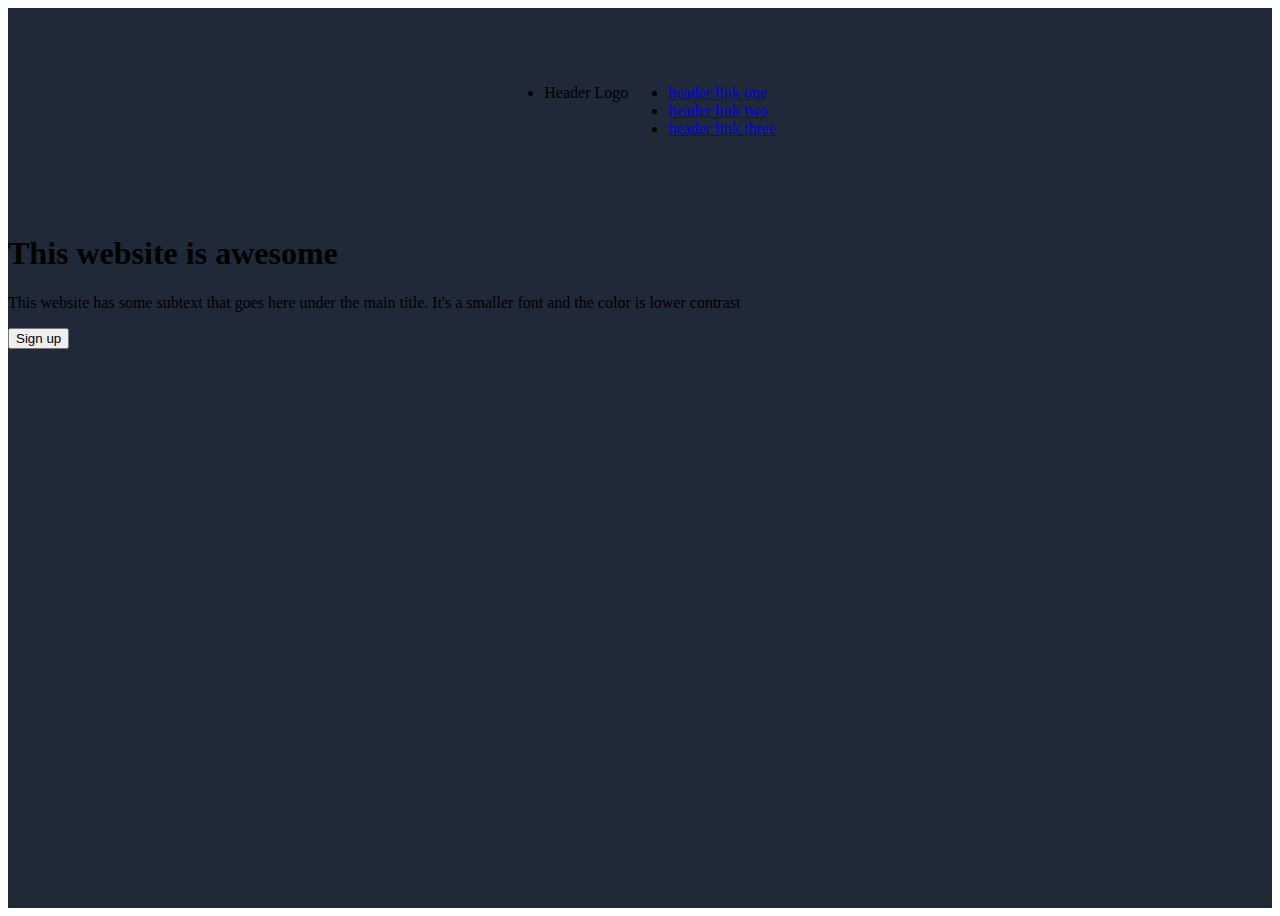
==== index.html @ 9b51bbd8 "initial commit with only the top header portion done" ====
<!DOCTYPE <!DOCTYPE html>
<!--[if lt IE 7]>      <html class="no-js lt-ie9 lt-ie8 lt-ie7"> <![endif]-->
<!--[if IE 7]>         <html class="no-js lt-ie9 lt-ie8"> <![endif]-->
<!--[if IE 8]>         <html class="no-js lt-ie9"> <![endif]-->
<!--[if gt IE 8]>      <html class="no-js"> <!--<![endif]-->
<html>
    <head>
        <meta charset="utf-8">
        <meta http-equiv="X-UA-Compatible" content="IE=edge">
        <title></title>
        <meta name="description" content="">
        <meta name="viewport" content="width=device-width, initial-scale=1">
        <link rel="stylesheet" href="./styles.css">
    </head>
    <body>
        <div class="full-header">
            <div class="top-header">
                <div class="left-icon">
                    <ul>
                        <li>Header Logo</li>
                    </ul>
                </div>
                <div class="right-links">
                    <ul>
                        <li><a href="#">header link one</a></li>
                        <li><a href="#">header link two</a></li>
                        <li><a href="#">header link three</a></li>
                    </ul>
                </div>
            </div>
            <div class="bottom-header">
                <div class="bottom-left">
                    <div class="hero-text">
                        <h1>This website is awesome</h1>
                        <p>This website has some subtext that goes here under the main title. It's a smaller font and the color is lower contrast</p>
                        <button>Sign up</button>
                    </div>
                </div>
                <div class="bottom-right">
                    <div class="image-placeholder">
                        <img src="" alt="">
                    </div>
                </div>
            </div>
        </div>
    </body>
</html>
---- styles.css ----
.full-header{
    height: 100vh;
    width: 100%;
    background-color: #1f2937;

}

.top-header{
    display: flex;
    padding: 60px;
    flex-direction: row;
    justify-content: center;
}
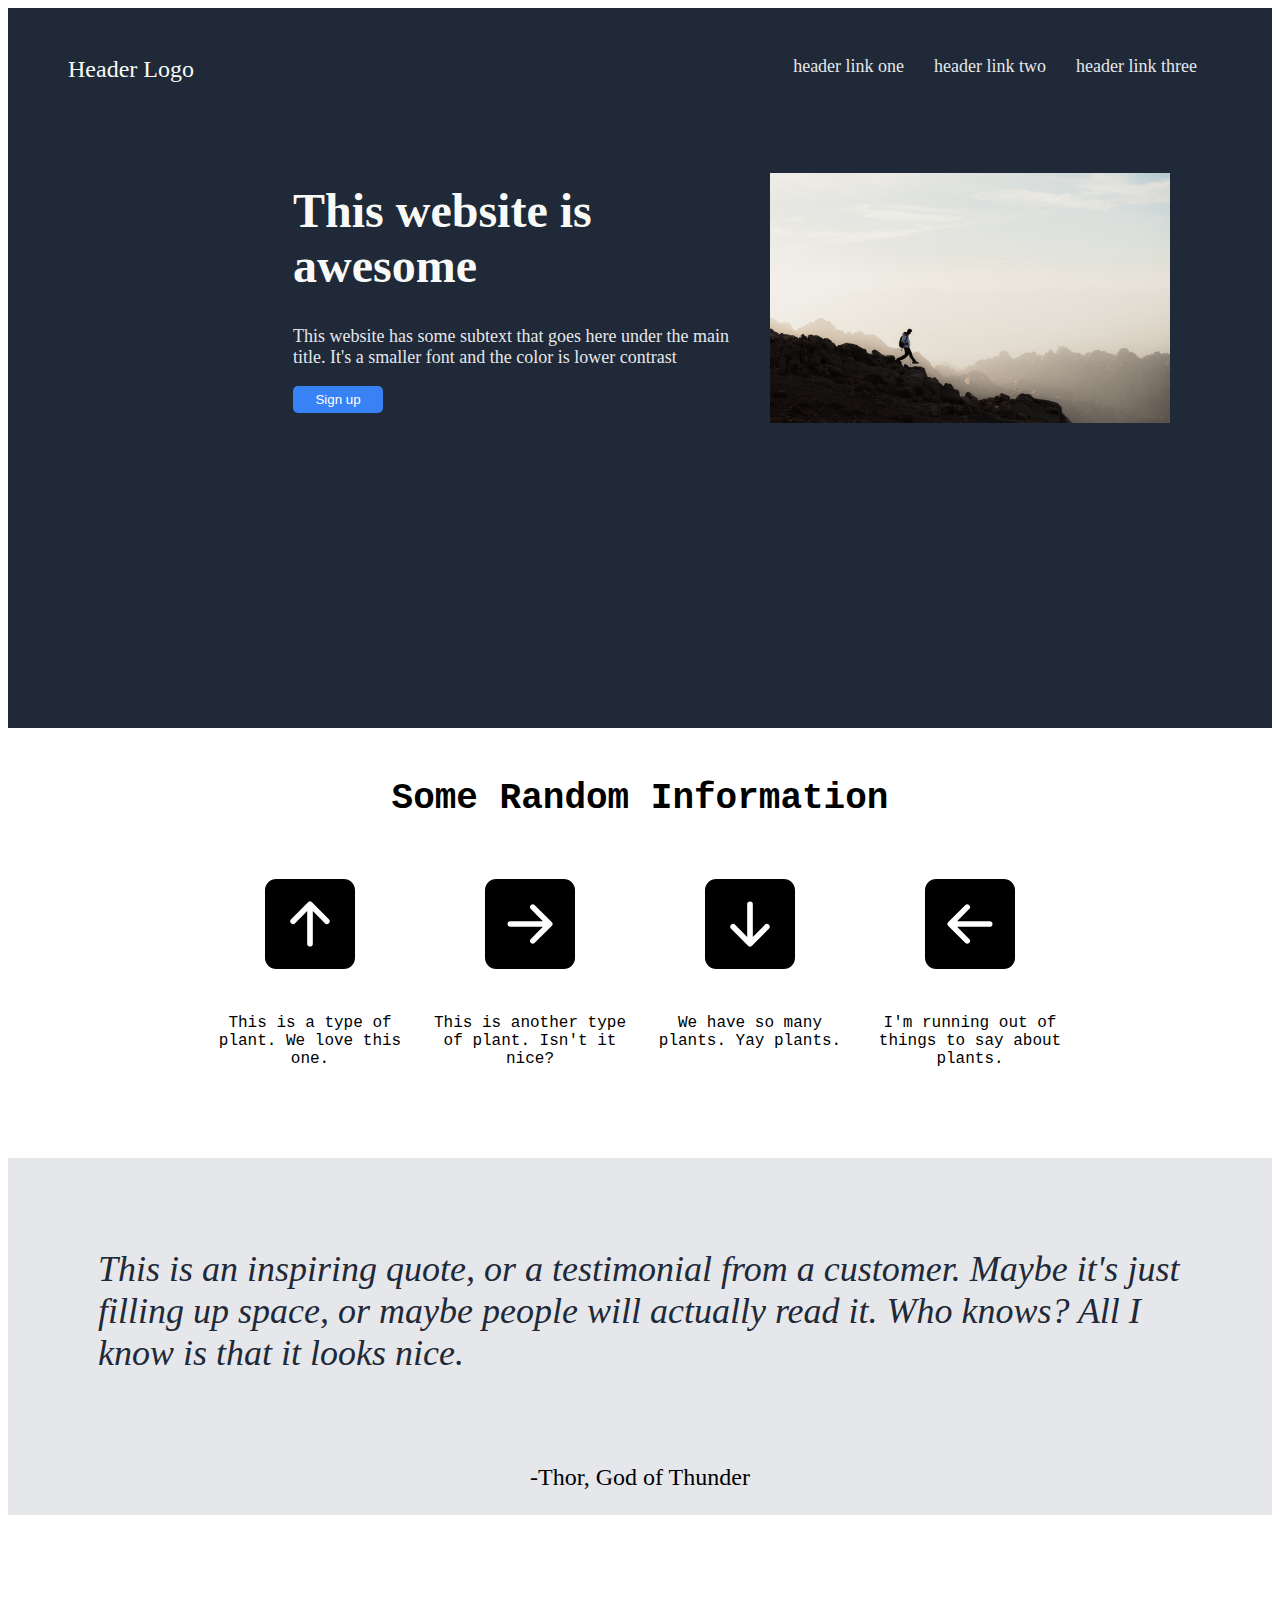
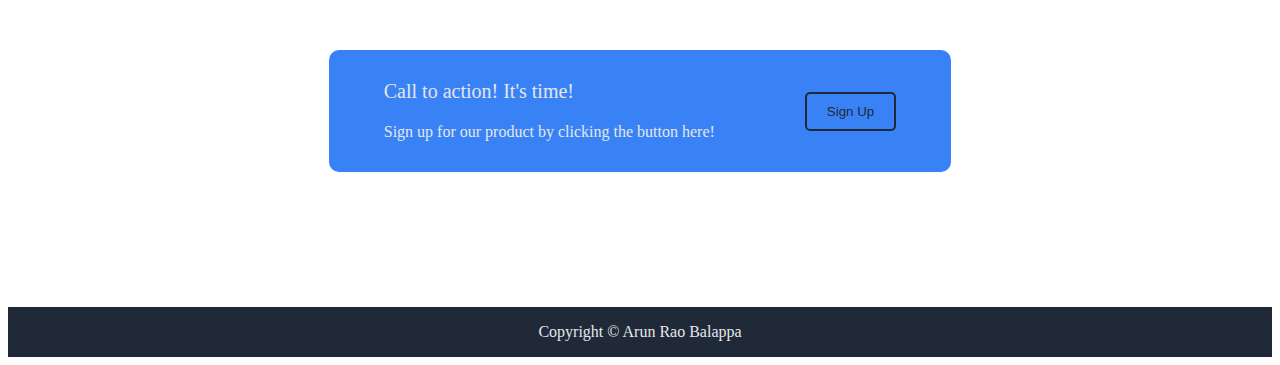
==== commit 99a251ad: "first draft of working html and css" ====
--- a/index.html
+++ b/index.html
@@ -4,44 +4,92 @@
 <!--[if IE 8]>         <html class="no-js lt-ie9"> <![endif]-->
 <!--[if gt IE 8]>      <html class="no-js"> <!--<![endif]-->
 <html>
-    <head>
-        <meta charset="utf-8">
-        <meta http-equiv="X-UA-Compatible" content="IE=edge">
-        <title></title>
-        <meta name="description" content="">
-        <meta name="viewport" content="width=device-width, initial-scale=1">
-        <link rel="stylesheet" href="./styles.css">
-    </head>
-    <body>
-        <div class="full-header">
-            <div class="top-header">
-                <div class="left-icon">
-                    <ul>
-                        <li>Header Logo</li>
-                    </ul>
-                </div>
-                <div class="right-links">
-                    <ul>
-                        <li><a href="#">header link one</a></li>
-                        <li><a href="#">header link two</a></li>
-                        <li><a href="#">header link three</a></li>
-                    </ul>
+
+<head>
+    <meta charset="utf-8">
+    <meta http-equiv="X-UA-Compatible" content="IE=edge">
+    <title></title>
+    <meta name="description" content="">
+    <meta name="viewport" content="width=device-width, initial-scale=1">
+    <link rel="stylesheet" href="./styles.css">
+</head>
+
+<body>
+    <div class="full-header">
+        <div class="top-header">
+            <div class="left-icon">
+                <ul>
+                    <li>Header Logo</li>
+                </ul>
+            </div>
+            <div class="right-links">
+                <ul>
+                    <li><a href="#">header link one</a></li>
+                    <li><a href="#">header link two</a></li>
+                    <li><a href="#">header link three</a></li>
+                </ul>
+            </div>
+        </div>
+        <div class="bottom-header">
+            <div class="bottom-left">
+                <div class="hero-text">
+                    <p class="hero-title">This website is awesome</p>
+                    <p class="hero-subtext">This website has some subtext that goes here under the main title. It's a
+                        smaller font and the color is lower contrast</p>
+                    <button class="sign-up">Sign up</button>
                 </div>
             </div>
-            <div class="bottom-header">
-                <div class="bottom-left">
-                    <div class="hero-text">
-                        <h1>This website is awesome</h1>
-                        <p>This website has some subtext that goes here under the main title. It's a smaller font and the color is lower contrast</p>
-                        <button>Sign up</button>
-                    </div>
-                </div>
-                <div class="bottom-right">
-                    <div class="image-placeholder">
-                        <img src="" alt="">
-                    </div>
+            <div class="bottom-right">
+                <div class="image-placeholder">
+                    <img src="./images/mountains.png" height="250vh" width="400vh" alt="mountains">
                 </div>
             </div>
         </div>
-    </body>
-</html>+    </div>
+    <div class="title">Some Random Information</div>
+
+    <div class="container">
+        <div class="info">
+            <img class="svg" src="./images/arrow-up-square-fill.svg" alt="arrow-up">
+            <div class="text">This is a type of plant. We love this one.</div>
+        </div>
+        <div class="info">
+            <img class="svg"  src="./images/arrow-right-square-fill.svg" alt="arrow-right">
+            <div class="text">This is another type of plant. Isn't it nice?</div>
+        </div>
+        <div class="info">
+            <img class="svg" src="./images/arrow-down-square-fill.svg" alt="arrow-down">
+            <div class="text">We have so many plants. Yay plants.</div>
+        </div>
+        <div class="info">
+            <img class="svg" src="./images/arrow-left-square-fill.svg" alt="arrow-left">
+            <div class="text">I'm running out of things to say about plants.</div>
+        </div>
+    </div>
+
+    <div class="quote-container">
+        <div class="quote">
+            <p class="quote-text">This is an inspiring quote, or a testimonial from a customer. Maybe it's just filling up space, or maybe people will actually read it. Who knows? All I know is that it looks nice.</p>
+            <p class="author">-Thor, God of Thunder</p>
+        </div>
+    </div>
+    <div class="blue-box">
+        <div class="blue-container">
+            <div class="blue-content">
+                <p>Call to action! It's time!</p>
+                <p class="blue-subtext">Sign up for our product by clicking the button here!</p>
+            </div>
+            <button class="blue-button">Sign Up</button>
+        </div>
+    </div>
+    <div class="footer">
+        <div class="copyright">
+            <p>Copyright © Arun Rao Balappa</p>
+        </div>
+    </div>
+    
+</body>
+
+</html>
+
+
--- a/styles.css
+++ b/styles.css
@@ -1,13 +1,230 @@
-.full-header{
-    height: 100vh;
+.full-header {
+    height: 80vh;
     width: 100%;
     background-color: #1f2937;
 
-}
-
-.top-header{
+
+}
+
+.top-header {
     display: flex;
     padding: 60px;
     flex-direction: row;
-    justify-content: center;
+    justify-content: space-between;
+    padding-top: 30px;
+    flex: 1;
+}
+
+.left-icon ul li {
+    font-size: 24px;
+    color: #F9FAF8;
+}
+
+.right-links {
+    display: flex;
+    justify-content: space-between;
+    gap: 10px;
+}
+
+
+ul {
+    list-style-type: none;
+    font-size: 18px;
+    color: #E5E7EB;
+    padding-left: 0px;
+    display: flex;
+
+}
+
+
+a {
+    text-decoration: none;
+    color: #E5E7EB;
+    padding: 15px;
+}
+
+
+
+.bottom-header {
+    display: flex;
+    justify-content: space-between;
+
+
+}
+
+.bottom-left {
+    display: flex;
+    justify-content: center;
+    align-items: center;
+    margin-left: 30vh;
+
+}
+
+.hero-text {
+
+    display: flex;
+    flex-direction: column;
+    align-items: flex-start;
+    width: 50vh;
+    padding: 15px;
+}
+
+
+.hero-title {
+    font-size: 48px;
+    color: #F9FAF8;
+    font-weight: 900;
+    margin-top: 0;
+    margin-bottom: 15px;
+    flex-wrap: wrap;
+}
+
+
+.hero-subtext {
+    display: flex;
+    flex-wrap: wrap;
+    justify-content: flex-start;
+    font-size: 18px;
+    color: #E5E7EB;
+}
+
+
+.sign-up {
+    background-color: #3882F6;
+    text-align: center;
+    color: white;
+    border-radius: 5px;
+    border: 0px;
+    width: 10vh;
+    height: 3vh;
+}
+
+
+.bottom-right {
+    display: flex;
+    justify-content: center;
+    margin-right: 30vh;
+}
+
+
+.image-placeholder {
+    padding: 12px;
+    margin-right: 40px;
+}
+
+/*####################################################################*/
+
+.svg {
+    width: 10vh;
+    height: 10vh;
+    margin-bottom: 5vh;
+}
+
+.title {
+    font-size: 36px;
+    font-weight: 900;
+    font-family: 'Courier New', Courier, monospace;
+    display: flex;
+    justify-content: center;
+    margin-top: 50px;
+    margin-bottom: 50px;
+}
+
+.container {
+    display: flex;
+    justify-content: center;
+}
+
+.info {
+    width: 200px;
+    display: flex;
+    flex-direction: column;
+    align-items: center;
+    margin: 10px;
+    text-align: center;
+    font-family: 'Courier New', Courier, monospace;
+    margin-bottom: 10vh;
+
+}
+
+/*####################################################################*/
+
+.quote-container {
+    display: flex;
+    justify-content: center;
+    background-color: #E5E7EB;
+}
+
+.quote-text {
+    margin: 10vh;
+    color: #1f2937;
+    font-size: 36px;
+    font-weight: light;
+    font-style: italic;
+}
+
+.author {
+    display: flex;
+    justify-content: center;
+    font-size: 24px;
+}
+
+/*####################################################################*/
+
+
+
+.blue-box{
+    display: flex;
+    justify-content: center;
+    margin: 15vh;
+}
+
+.blue-container {
+    display: flex;
+    align-items: center;
+    justify-content: space-between;
+    padding: 10px;
+    background-color: #3882F6;
+    border-radius: 10px;
+}
+
+.blue-content {
+    flex: 1;
+    margin-left: 5vh;
+    font-size: 20px;
+    color: #E5E7EB;
+    margin-bottom: 5px;
+}
+
+.blue-subtext{
+    font-size: 16px;
+    margin-top: 0;
+}
+
+.blue-button {
+    padding: 10px 20px;
+    background-color:#3882F6;
+    color: #1f2937;
+    border: none;
+    border-radius: 5px;
+    cursor: pointer;
+    margin-left: 10vh;
+    margin-right: 5vh;
+    border: 2px solid #1f2937;
+}
+
+/*####################################################################*/
+
+
+
+.footer{
+    background-color: #1f2937;
+    display: flex;
+    justify-content: center;
+}
+
+.copyright{
+    color: #E5E7EB;
+    font-size: 16px;
+    text-align: center;
 }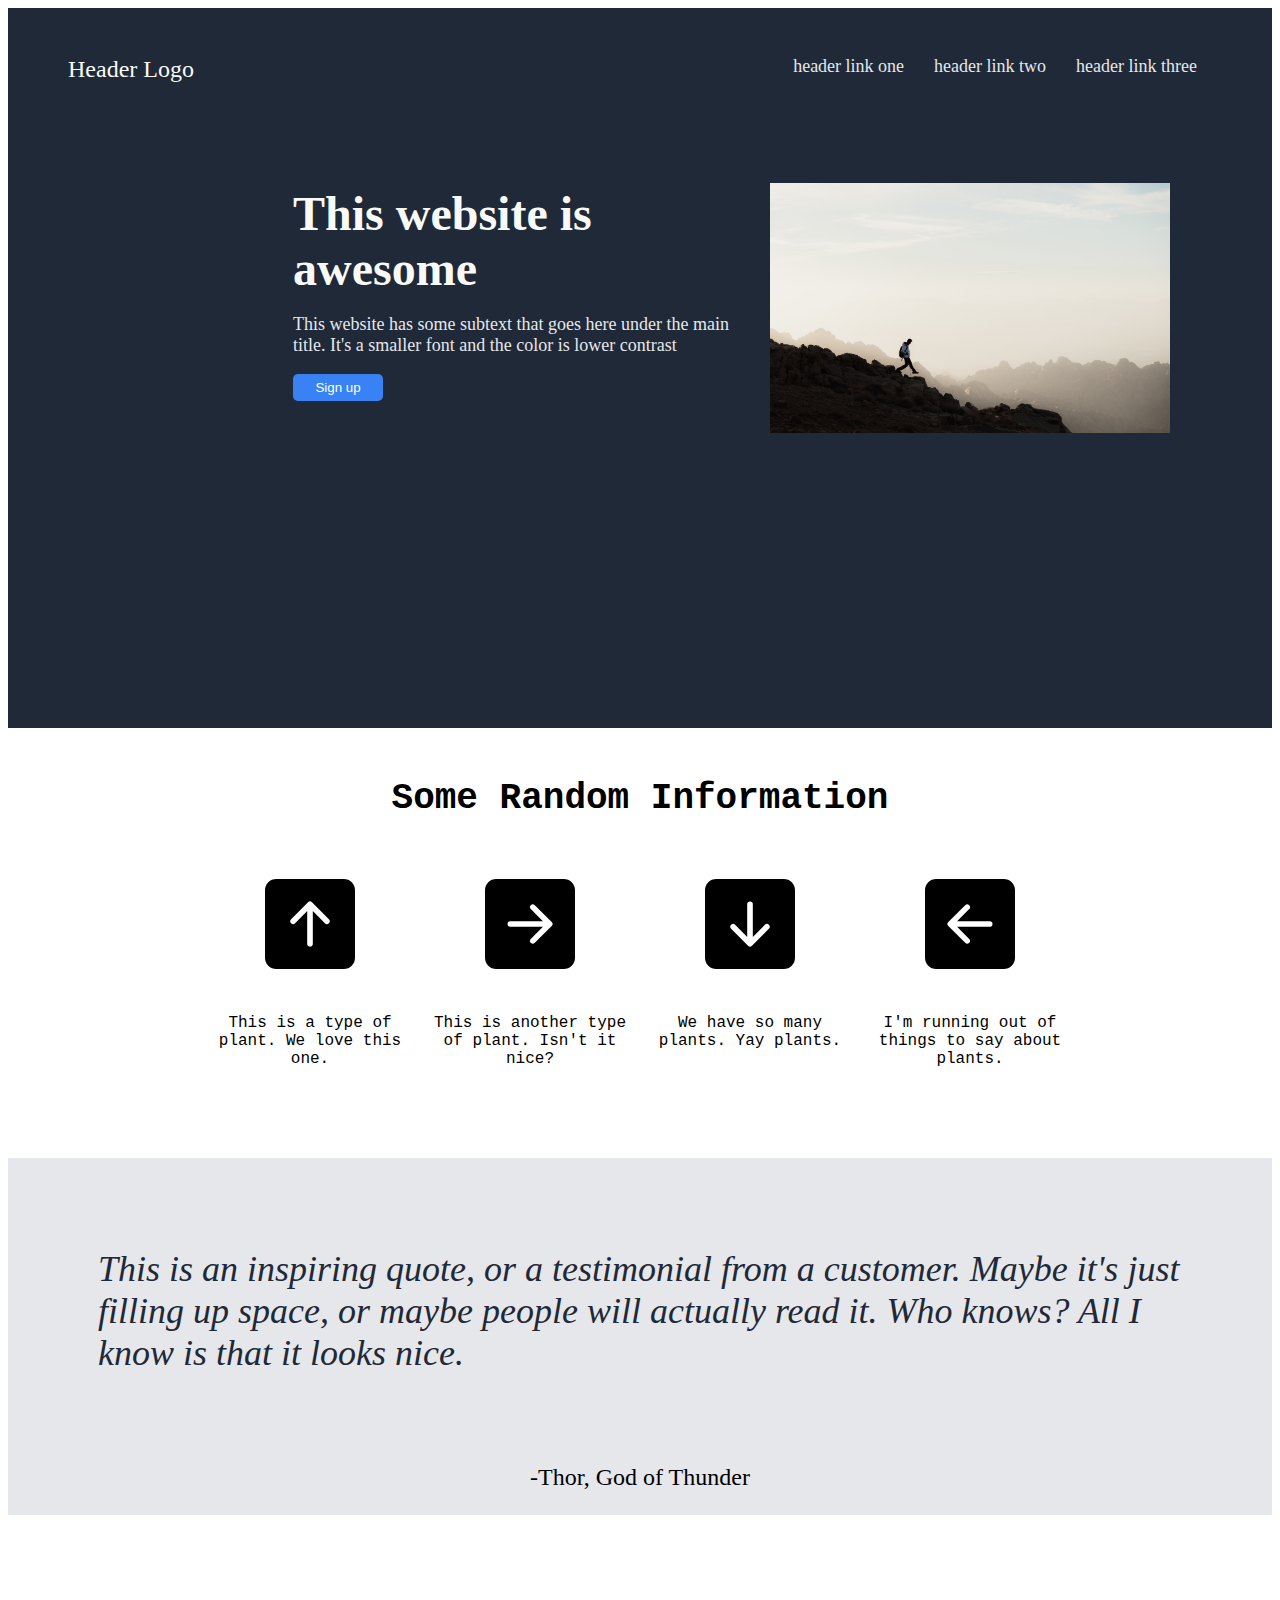
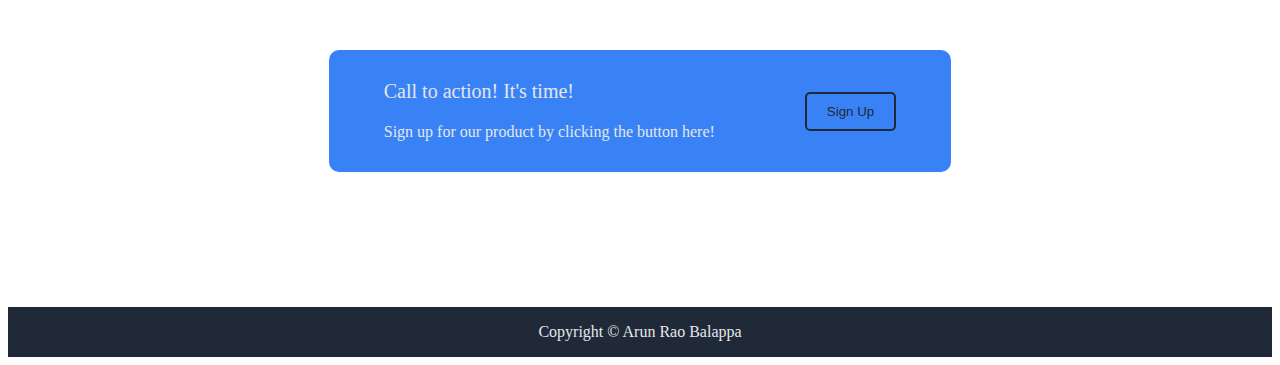
==== commit 753789dc: "final draft till I finish the course" ====
--- a/index.html
+++ b/index.html
@@ -1,16 +1,9 @@
-<!DOCTYPE <!DOCTYPE html>
-<!--[if lt IE 7]>      <html class="no-js lt-ie9 lt-ie8 lt-ie7"> <![endif]-->
-<!--[if IE 7]>         <html class="no-js lt-ie9 lt-ie8"> <![endif]-->
-<!--[if IE 8]>         <html class="no-js lt-ie9"> <![endif]-->
-<!--[if gt IE 8]>      <html class="no-js"> <!--<![endif]-->
-<html>
+<!DOCTYPE html>
+<html lang="en">
 
 <head>
     <meta charset="utf-8">
-    <meta http-equiv="X-UA-Compatible" content="IE=edge">
-    <title></title>
-    <meta name="description" content="">
-    <meta name="viewport" content="width=device-width, initial-scale=1">
+    <title> Landing Page </title>
     <link rel="stylesheet" href="./styles.css">
 </head>
 
--- a/styles.css
+++ b/styles.css
@@ -1,23 +1,25 @@
+/*##########################################################*/
+/*HEADER*/
+
+
+
 .full-header {
     height: 80vh;
     width: 100%;
     background-color: #1f2937;
-
-
 }
 
 .top-header {
     display: flex;
-    padding: 60px;
-    flex-direction: row;
-    justify-content: space-between;
-    padding-top: 30px;
+    padding: 30px 60px;
+    justify-content: space-between;
     flex: 1;
+    margin-bottom: 40px;
 }
 
 .left-icon ul li {
     font-size: 24px;
-    color: #F9FAF8;
+    color: #f9faf8;
 }
 
 .right-links {
@@ -25,72 +27,54 @@
     justify-content: space-between;
     gap: 10px;
 }
-
 
 ul {
     list-style-type: none;
     font-size: 18px;
-    color: #E5E7EB;
+    color: #e5e7eb;
     padding-left: 0px;
     display: flex;
-
-}
-
+}
 
 a {
     text-decoration: none;
-    color: #E5E7EB;
+    color: #e5e7eb;
     padding: 15px;
 }
 
-
-
 .bottom-header {
     display: flex;
     justify-content: space-between;
-
-
 }
 
 .bottom-left {
     display: flex;
-    justify-content: center;
-    align-items: center;
     margin-left: 30vh;
-
-}
-
-.hero-text {
-
     display: flex;
     flex-direction: column;
     align-items: flex-start;
+    color: #f9faf8;
+}
+
+.hero-text {
     width: 50vh;
     padding: 15px;
 }
 
-
 .hero-title {
     font-size: 48px;
-    color: #F9FAF8;
     font-weight: 900;
     margin-top: 0;
     margin-bottom: 15px;
-    flex-wrap: wrap;
-}
-
+}
 
 .hero-subtext {
-    display: flex;
-    flex-wrap: wrap;
-    justify-content: flex-start;
     font-size: 18px;
-    color: #E5E7EB;
-}
-
+    color: #e5e7eb;
+}
 
 .sign-up {
-    background-color: #3882F6;
+    background-color: #3882f6;
     text-align: center;
     color: white;
     border-radius: 5px;
@@ -99,13 +83,11 @@
     height: 3vh;
 }
 
-
 .bottom-right {
     display: flex;
     justify-content: center;
     margin-right: 30vh;
 }
-
 
 .image-placeholder {
     padding: 12px;
@@ -113,6 +95,7 @@
 }
 
 /*####################################################################*/
+/* ARROW IMAGES SVG */
 
 .svg {
     width: 10vh;
@@ -123,7 +106,7 @@
 .title {
     font-size: 36px;
     font-weight: 900;
-    font-family: 'Courier New', Courier, monospace;
+    font-family: "Courier New", Courier, monospace;
     display: flex;
     justify-content: center;
     margin-top: 50px;
@@ -142,17 +125,17 @@
     align-items: center;
     margin: 10px;
     text-align: center;
-    font-family: 'Courier New', Courier, monospace;
+    font-family: "Courier New", Courier, monospace;
     margin-bottom: 10vh;
-
-}
-
-/*####################################################################*/
+}
+
+/*####################################################################*/
+/* QUOTE FROM THOR */
 
 .quote-container {
     display: flex;
     justify-content: center;
-    background-color: #E5E7EB;
+    background-color: #e5e7eb;
 }
 
 .quote-text {
@@ -170,10 +153,9 @@
 }
 
 /*####################################################################*/
-
-
-
-.blue-box{
+/* BLUE BOX */
+
+.blue-box {
     display: flex;
     justify-content: center;
     margin: 15vh;
@@ -184,7 +166,7 @@
     align-items: center;
     justify-content: space-between;
     padding: 10px;
-    background-color: #3882F6;
+    background-color: #3882f6;
     border-radius: 10px;
 }
 
@@ -192,18 +174,18 @@
     flex: 1;
     margin-left: 5vh;
     font-size: 20px;
-    color: #E5E7EB;
+    color: #e5e7eb;
     margin-bottom: 5px;
 }
 
-.blue-subtext{
+.blue-subtext {
     font-size: 16px;
     margin-top: 0;
 }
 
 .blue-button {
     padding: 10px 20px;
-    background-color:#3882F6;
+    background-color: #3882f6;
     color: #1f2937;
     border: none;
     border-radius: 5px;
@@ -214,17 +196,19 @@
 }
 
 /*####################################################################*/
-
-
-
-.footer{
+/* FOOTER */
+
+.footer {
     background-color: #1f2937;
     display: flex;
     justify-content: center;
 }
 
-.copyright{
-    color: #E5E7EB;
+.copyright {
+    color: #e5e7eb;
     font-size: 16px;
     text-align: center;
-}+}
+
+/* I'll come back here when I'm done with the course and refactor the whole thing
+I want to customize the website more...a lot more */